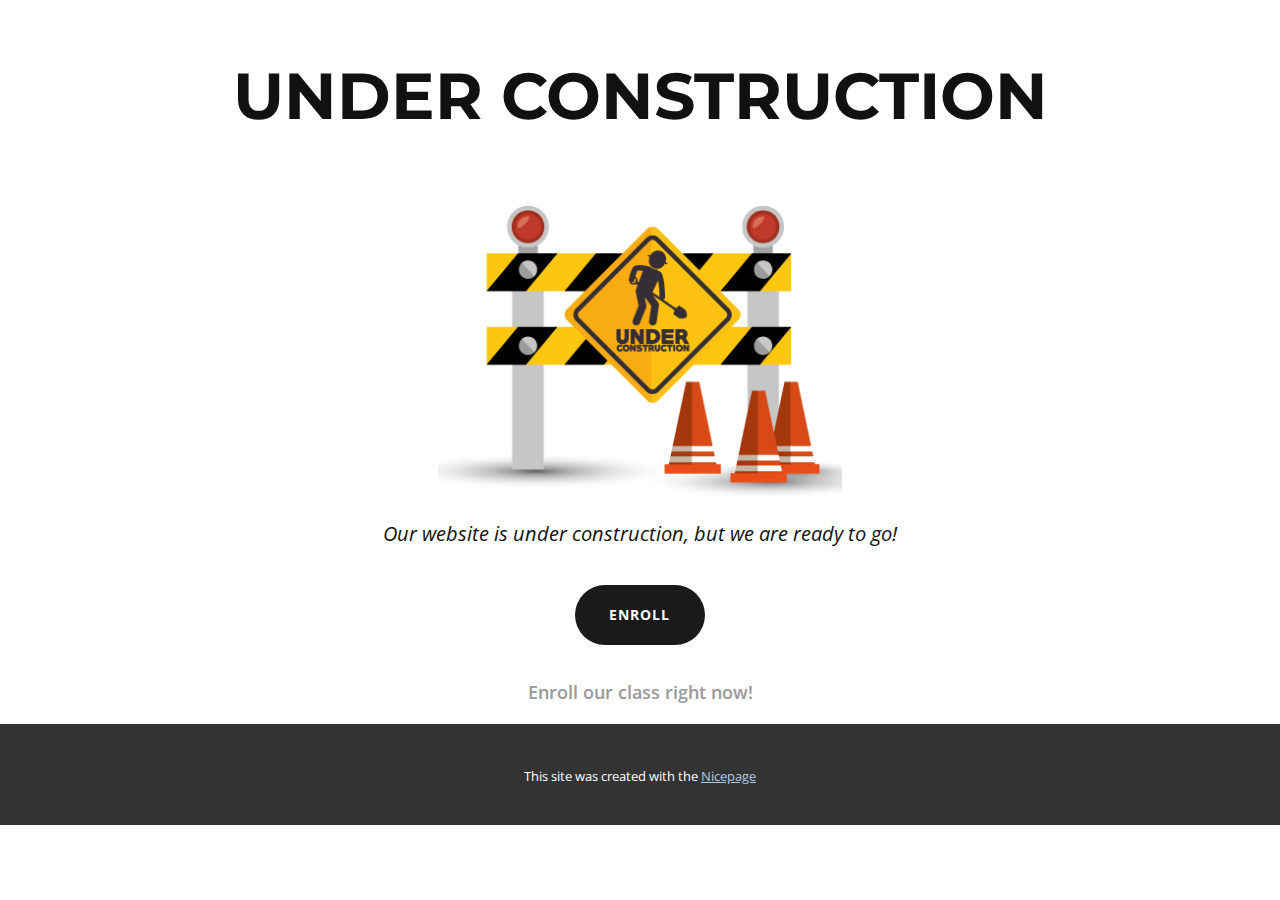
==== index.html @ c8846d8f "first committ" ====
<!DOCTYPE html>
<html style="font-size: 16px;" lang="en"><head>
    <meta name="viewport" content="width=device-width, initial-scale=1.0">
    <meta charset="utf-8">
    <meta name="keywords" content="Under Construction, Join the club">
    <meta name="description" content="">
    <title>Home</title>
    <link rel="stylesheet" href="nicepage.css" media="screen">
<link rel="stylesheet" href="index.css" media="screen">
    <script class="u-script" type="text/javascript" src="jquery.js" defer=""></script>
    <script class="u-script" type="text/javascript" src="nicepage.js" defer=""></script>
    <meta name="generator" content="Nicepage 6.20.0, nicepage.com">
    <link id="u-theme-google-font" rel="stylesheet" href="https://fonts.googleapis.com/css?family=Roboto:100,100i,300,300i,400,400i,500,500i,700,700i,900,900i|Open+Sans:300,300i,400,400i,500,500i,600,600i,700,700i,800,800i">
    <link id="u-page-google-font" rel="stylesheet" href="https://fonts.googleapis.com/css?family=Montserrat:100,100i,200,200i,300,300i,400,400i,500,500i,600,600i,700,700i,800,800i,900,900i">
    
    
    
    
    <script type="application/ld+json">{
		"@context": "http://schema.org",
		"@type": "Organization",
		"name": ""
}</script>
    <meta name="theme-color" content="#478ac9">
    <meta property="og:title" content="Home">
    <meta property="og:type" content="website">
  <meta data-intl-tel-input-cdn-path="intlTelInput/"></head>
  <body data-home-page="Home.html" data-home-page-title="Home" data-path-to-root="./" data-include-products="false" class="u-body u-xl-mode" data-lang="en">
    <section class="u-align-center u-clearfix u-container-align-center u-white u-section-1" id="carousel_ae9a">
      <div class="u-clearfix u-sheet u-sheet-1">
        <h1 class="u-custom-font u-font-montserrat u-text u-text-1">Under Construction</h1>
        <img src="images/60028-Converted.png" alt="" class="u-image u-image-contain u-image-default u-image-1" data-image-width="411" data-image-height="393">
        <p class="u-align-center u-text u-text-2">Our website is under construction, but we are ready to go!</p>
        <a href="#carousel_fd98" class="u-border-none u-btn u-btn-round u-button-style u-dialog-link u-grey-90 u-hover-grey-15 u-radius u-btn-1">Enroll </a>
        <p class="u-text u-text-grey-40 u-text-3">Enroll our class right now! </p>
      </div>
    </section>
    
    
    
    
    
    <section class="u-backlink u-clearfix u-grey-80">
      <p class="u-text">
        <span>This site was created with the </span>
        <a class="u-link" href="https://nicepage.com/" target="_blank" rel="nofollow">
          <span>Nicepage</span>
        </a>
      </p>
    </section>
  <section class="u-align-center u-black u-clearfix u-container-align-center u-container-align-center-lg u-container-align-center-md u-container-align-center-sm u-container-align-center-xl u-container-style u-dialog-block u-opacity u-opacity-70 u-dialog-section-5" id="carousel_fd98">
      <div class="u-black u-container-style u-dialog u-expanded-width-xs u-dialog-1">
        <div class="u-container-layout u-container-layout-1">
          <div class="u-border-1 u-border-black u-container-style u-expanded-width u-group u-white u-group-1">
            <div class="u-container-layout u-container-layout-2">
              <h2 class="u-align-center u-text u-text-default u-text-1">Enroll our class </h2>
              <h6 class="u-align-center u-custom-font u-font-playfair-display u-text u-text-default u-text-2">Don't miss a great chance to become a part of the Club</h6>
              <a href="https://forms.gle/uKroVkedN8Bs9v1y5" class="u-border-none u-btn u-btn-round u-button-style u-grey-90 u-hover-grey-10 u-radius u-btn-1" target="_blank">adult</a>
              <a href="https://forms.gle/uKroVkedN8Bs9v1y5" class="u-black u-border-none u-btn u-btn-round u-button-style u-hover-grey-10 u-radius u-btn-2">child </a>
              <p class="u-align-center u-text u-text-default u-text-3">We protect your private information.</p>
            </div>
          </div>
        </div><button class="u-dialog-close-button u-file-icon u-icon u-icon-rounded u-radius u-text-black u-white u-icon-1"><img src="images/1766-b7c24554.png" alt=""></button>
      </div>
    </section><style>.u-dialog-section-5 .u-dialog-1 {
  width: 566px;
  min-height: 424px;
  height: auto;
  margin: 149px auto 60px;
}

.u-dialog-section-5 .u-container-layout-1 {
  padding: 10px 30px;
}

.u-dialog-section-5 .u-group-1 {
  min-height: 366px;
  margin-top: 25px;
  margin-bottom: 0;
  height: auto;
}

.u-dialog-section-5 .u-container-layout-2 {
  padding: 30px 40px 0;
}

.u-dialog-section-5 .u-text-1 {
  font-size: 2.5rem;
  text-transform: uppercase;
  letter-spacing: 2px;
  font-style: italic;
  margin: 2px auto 0;
}

.u-dialog-section-5 .u-text-2 {
  letter-spacing: 0px;
  font-style: italic;
  font-size: 1.5rem;
  text-transform: none;
  margin: 33px auto 0;
}

.u-dialog-section-5 .u-btn-1 {
  --radius: 50px;
  font-weight: 700;
  text-transform: uppercase;
  font-size: 0.875rem;
  letter-spacing: 1px;
  background-image: none;
  margin: 50px auto 0 35px;
  padding: 14px 35px 14px 34px;
}

.u-dialog-section-5 .u-btn-2 {
  --radius: 50px;
  font-weight: 700;
  text-transform: uppercase;
  font-size: 0.875rem;
  letter-spacing: 1px;
  background-image: none;
  margin: -50px 36px 0 auto;
  padding: 14px 41px;
}

.u-dialog-section-5 .u-text-3 {
  font-style: italic;
  margin: 24px auto 0;
}

.u-dialog-section-5 .u-icon-1 {
  width: 40px;
  height: 40px;
  left: auto;
  top: 16px;
  position: absolute;
  background-image: none;
  --radius: 50px;
  right: 11px;
  padding: 10px;
}

@media (max-width: 1199px) {
  .u-dialog-section-5 .u-group-1 {
    height: auto;
  }

  .u-dialog-section-5 .u-btn-1 {
    margin-top: 51px;
  }

  .u-dialog-section-5 .u-btn-2 {
    margin-top: -50px;
    margin-right: 35px;
  }
}

@media (max-width: 991px) {
  .u-dialog-section-5 .u-dialog-1 {
    min-height: 440px;
    margin-top: 181px;
  }

  .u-dialog-section-5 .u-container-layout-1 {
    padding: 32px 40px 40px;
  }

  .u-dialog-section-5 .u-group-1 {
    margin-top: 1px;
  }

  .u-dialog-section-5 .u-container-layout-2 {
    padding-left: 30px;
    padding-right: 30px;
  }

  .u-dialog-section-5 .u-icon-1 {
    top: 14px;
    right: 21px;
  }
}

@media (max-width: 767px) {
  .u-dialog-section-5 .u-dialog-1 {
    width: 540px;
  }

  .u-dialog-section-5 .u-container-layout-1 {
    padding-top: 40px;
  }

  .u-dialog-section-5 .u-container-layout-2 {
    padding-left: 10px;
    padding-right: 10px;
  }
}

@media (max-width: 575px) {
  .u-dialog-section-5 .u-dialog-1 {
    min-height: 507px;
    margin-right: initial;
    margin-left: initial;
    width: auto;
  }

  .u-dialog-section-5 .u-container-layout-1 {
    padding: 33px 35px;
  }

  .u-dialog-section-5 .u-group-1 {
    min-height: 423px;
    margin-top: 17px;
    margin-bottom: -6px;
  }

  .u-dialog-section-5 .u-container-layout-2 {
    padding: 14px 19px;
  }

  .u-dialog-section-5 .u-text-1 {
    font-size: 1.5rem;
    margin-top: 19px;
  }

  .u-dialog-section-5 .u-btn-1 {
    margin-top: 30px;
    margin-left: auto;
  }

  .u-dialog-section-5 .u-btn-2 {
    margin-top: 30px;
    margin-right: auto;
  }

  .u-dialog-section-5 .u-text-3 {
    width: auto;
    margin-top: 21px;
  }

  .u-dialog-section-5 .u-icon-1 {
    top: 31px;
    right: 16px;
  }
}</style>
</body></html>
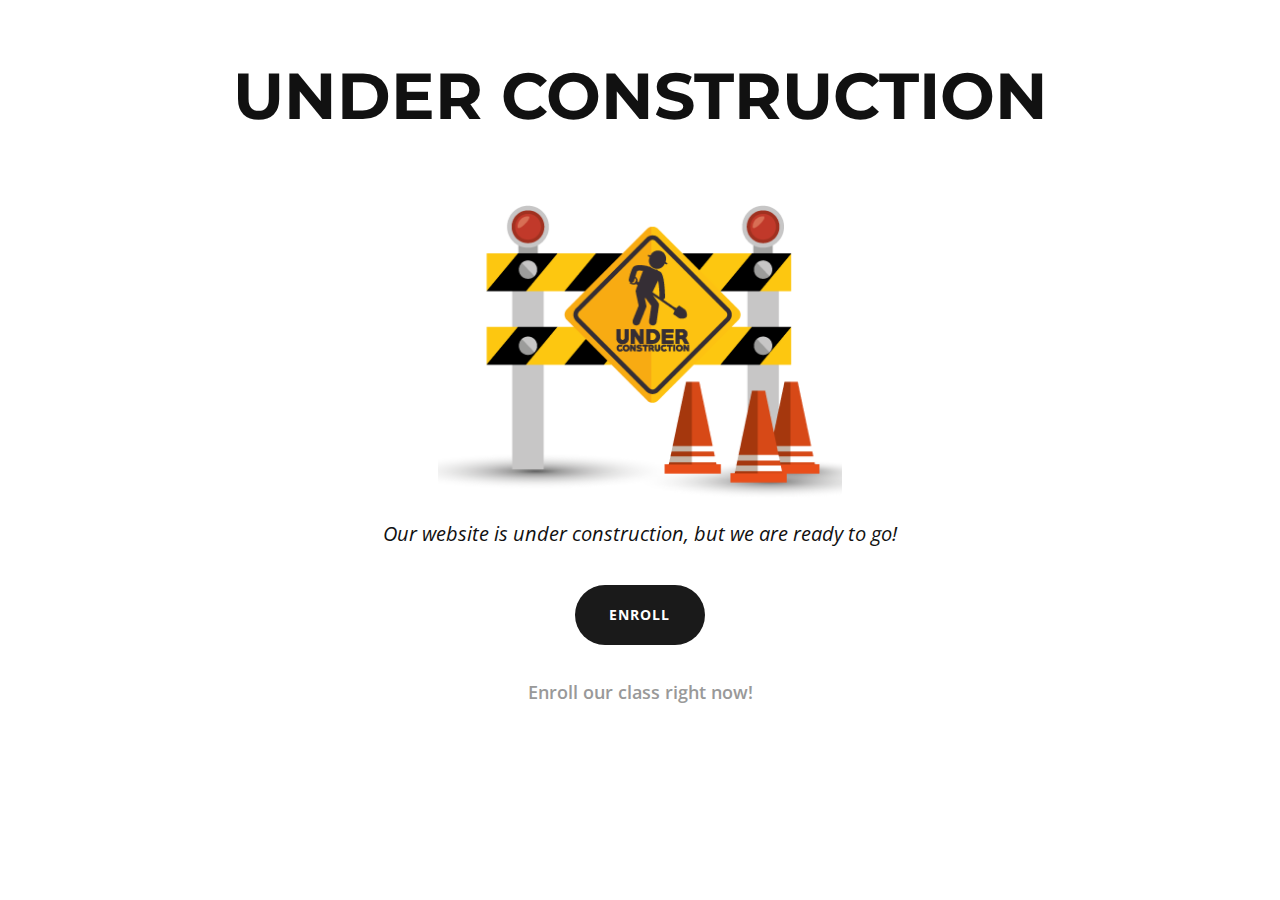
==== commit c851094b: "2 committ" ====
--- a/index.html
+++ b/index.html
@@ -35,19 +35,16 @@
         <p class="u-text u-text-grey-40 u-text-3">Enroll our class right now! </p>
       </div>
     </section>
-    
-    
-    
-    
-    
-    <section class="u-backlink u-clearfix u-grey-80">
+  
+    
+    <!-- <section class="u-backlink u-clearfix u-grey-80">
       <p class="u-text">
         <span>This site was created with the </span>
         <a class="u-link" href="https://nicepage.com/" target="_blank" rel="nofollow">
           <span>Nicepage</span>
         </a>
       </p>
-    </section>
+    </section> -->
   <section class="u-align-center u-black u-clearfix u-container-align-center u-container-align-center-lg u-container-align-center-md u-container-align-center-sm u-container-align-center-xl u-container-style u-dialog-block u-opacity u-opacity-70 u-dialog-section-5" id="carousel_fd98">
       <div class="u-black u-container-style u-dialog u-expanded-width-xs u-dialog-1">
         <div class="u-container-layout u-container-layout-1">
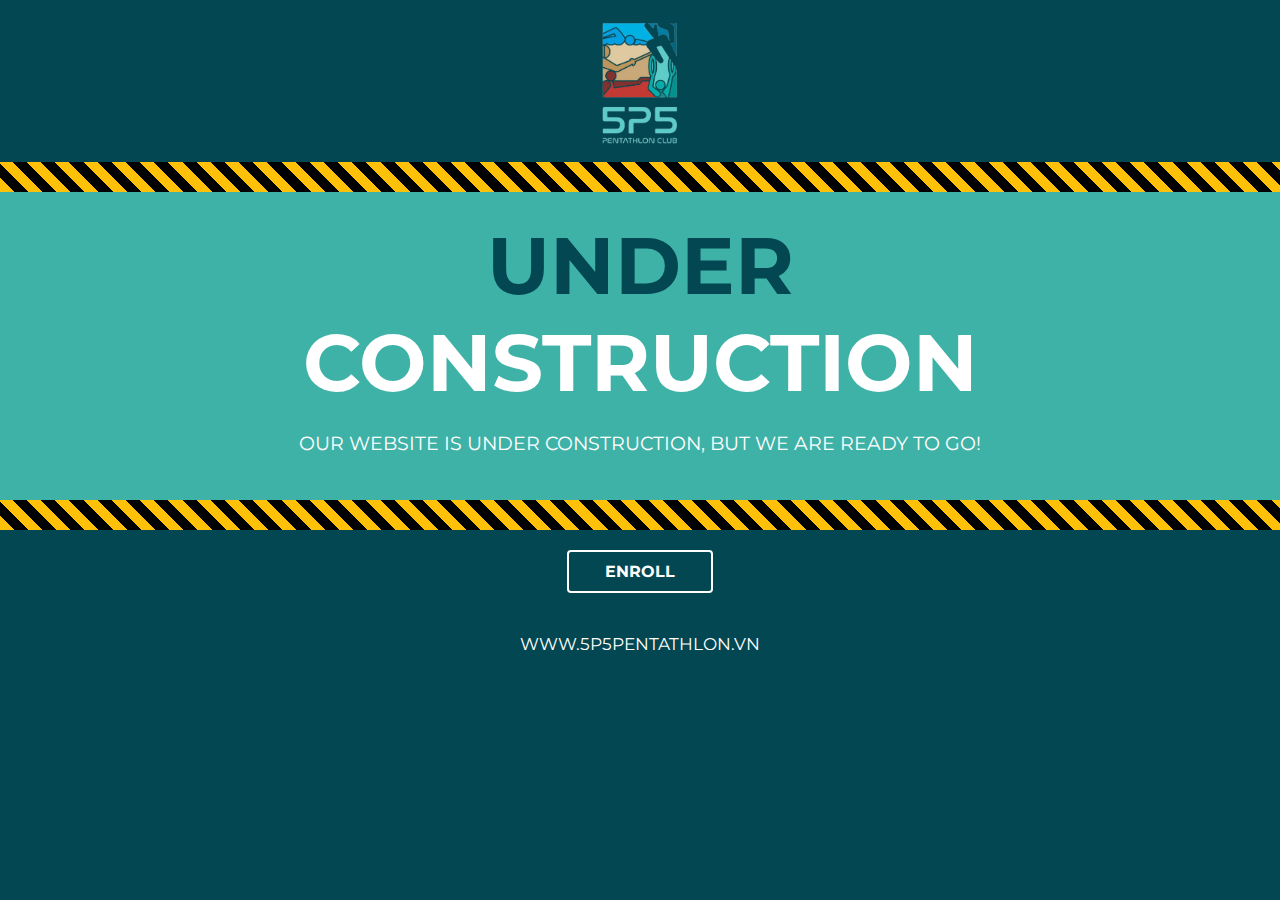
==== commit 030048e8: "add UI" ====
--- a/index.html
+++ b/index.html
@@ -1,241 +1,164 @@
 <!DOCTYPE html>
-<html style="font-size: 16px;" lang="en"><head>
+<html lang="en">
+<head>
+    <meta charset="UTF-8">
     <meta name="viewport" content="width=device-width, initial-scale=1.0">
-    <meta charset="utf-8">
-    <meta name="keywords" content="Under Construction, Join the club">
-    <meta name="description" content="">
-    <title>Home</title>
-    <link rel="stylesheet" href="nicepage.css" media="screen">
-<link rel="stylesheet" href="index.css" media="screen">
-    <script class="u-script" type="text/javascript" src="jquery.js" defer=""></script>
-    <script class="u-script" type="text/javascript" src="nicepage.js" defer=""></script>
-    <meta name="generator" content="Nicepage 6.20.0, nicepage.com">
-    <link id="u-theme-google-font" rel="stylesheet" href="https://fonts.googleapis.com/css?family=Roboto:100,100i,300,300i,400,400i,500,500i,700,700i,900,900i|Open+Sans:300,300i,400,400i,500,500i,600,600i,700,700i,800,800i">
-    <link id="u-page-google-font" rel="stylesheet" href="https://fonts.googleapis.com/css?family=Montserrat:100,100i,200,200i,300,300i,400,400i,500,500i,600,600i,700,700i,800,800i,900,900i">
-    
-    
-    
-    
-    <script type="application/ld+json">{
-		"@context": "http://schema.org",
-		"@type": "Organization",
-		"name": ""
-}</script>
-    <meta name="theme-color" content="#478ac9">
-    <meta property="og:title" content="Home">
-    <meta property="og:type" content="website">
-  <meta data-intl-tel-input-cdn-path="intlTelInput/"></head>
-  <body data-home-page="Home.html" data-home-page-title="Home" data-path-to-root="./" data-include-products="false" class="u-body u-xl-mode" data-lang="en">
-    <section class="u-align-center u-clearfix u-container-align-center u-white u-section-1" id="carousel_ae9a">
-      <div class="u-clearfix u-sheet u-sheet-1">
-        <h1 class="u-custom-font u-font-montserrat u-text u-text-1">Under Construction</h1>
-        <img src="images/60028-Converted.png" alt="" class="u-image u-image-contain u-image-default u-image-1" data-image-width="411" data-image-height="393">
-        <p class="u-align-center u-text u-text-2">Our website is under construction, but we are ready to go!</p>
-        <a href="#carousel_fd98" class="u-border-none u-btn u-btn-round u-button-style u-dialog-link u-grey-90 u-hover-grey-15 u-radius u-btn-1">Enroll </a>
-        <p class="u-text u-text-grey-40 u-text-3">Enroll our class right now! </p>
-      </div>
-    </section>
-  
-    
-    <!-- <section class="u-backlink u-clearfix u-grey-80">
-      <p class="u-text">
-        <span>This site was created with the </span>
-        <a class="u-link" href="https://nicepage.com/" target="_blank" rel="nofollow">
-          <span>Nicepage</span>
-        </a>
-      </p>
-    </section> -->
-  <section class="u-align-center u-black u-clearfix u-container-align-center u-container-align-center-lg u-container-align-center-md u-container-align-center-sm u-container-align-center-xl u-container-style u-dialog-block u-opacity u-opacity-70 u-dialog-section-5" id="carousel_fd98">
-      <div class="u-black u-container-style u-dialog u-expanded-width-xs u-dialog-1">
-        <div class="u-container-layout u-container-layout-1">
-          <div class="u-border-1 u-border-black u-container-style u-expanded-width u-group u-white u-group-1">
-            <div class="u-container-layout u-container-layout-2">
-              <h2 class="u-align-center u-text u-text-default u-text-1">Enroll our class </h2>
-              <h6 class="u-align-center u-custom-font u-font-playfair-display u-text u-text-default u-text-2">Don't miss a great chance to become a part of the Club</h6>
-              <a href="https://forms.gle/uKroVkedN8Bs9v1y5" class="u-border-none u-btn u-btn-round u-button-style u-grey-90 u-hover-grey-10 u-radius u-btn-1" target="_blank">adult</a>
-              <a href="https://forms.gle/uKroVkedN8Bs9v1y5" class="u-black u-border-none u-btn u-btn-round u-button-style u-hover-grey-10 u-radius u-btn-2">child </a>
-              <p class="u-align-center u-text u-text-default u-text-3">We protect your private information.</p>
-            </div>
-          </div>
-        </div><button class="u-dialog-close-button u-file-icon u-icon u-icon-rounded u-radius u-text-black u-white u-icon-1"><img src="images/1766-b7c24554.png" alt=""></button>
-      </div>
-    </section><style>.u-dialog-section-5 .u-dialog-1 {
-  width: 566px;
-  min-height: 424px;
-  height: auto;
-  margin: 149px auto 60px;
-}
+    <title>Under Construction</title>
+    <link href="https://fonts.googleapis.com/css2?family=Montserrat:wght@700&display=swap" rel="stylesheet">
+    <style>
+        * {
+            margin: 0;
+            padding: 0;
+            box-sizing: border-box;
+            font-family: 'Montserrat', sans-serif;
+        }
 
-.u-dialog-section-5 .u-container-layout-1 {
-  padding: 10px 30px;
-}
+        body {
+            display: flex;
+            flex-direction: column;
+            align-items: center;
+            min-height: 100vh;
+            background-color: #034752;
+            background-image: url(''); /* Đường dẫn hình nền, để trống để bạn thêm sau */
+            background-size: cover; /* Làm cho hình nền phủ kín */
+            background-position: center; /* Định vị hình nền ở giữa */
+            color: #FFFFFF;
+        }
 
-.u-dialog-section-5 .u-group-1 {
-  min-height: 366px;
-  margin-top: 25px;
-  margin-bottom: 0;
-  height: auto;
-}
+        .logo {
+            margin-top: 20px;
+            margin-bottom: 10px;
+            width: 10%; /* Tăng kích thước logo với phần trăm */
+            max-width: 240px; /* Đặt kích thước tối đa để tránh logo quá lớn */
+        }
 
-.u-dialog-section-5 .u-container-layout-2 {
-  padding: 30px 40px 0;
-}
+        .logo img {
+            width: 100%; /* Để logo luôn chiếm toàn bộ chiều rộng của phần tử cha */
+        }
 
-.u-dialog-section-5 .u-text-1 {
-  font-size: 2.5rem;
-  text-transform: uppercase;
-  letter-spacing: 2px;
-  font-style: italic;
-  margin: 2px auto 0;
-}
+        .warning-bar {
+            background: repeating-linear-gradient(
+                45deg,
+                #ffc107,
+                #ffc107 10px,
+                #000 10px,
+                #000 20px
+            );
+            height: 30px; /* Tăng kích thước lên 1.5 lần */
+            width: 100vw;
+            position: relative;
+            left: 50%;
+            transform: translateX(-50%);
+        }
 
-.u-dialog-section-5 .u-text-2 {
-  letter-spacing: 0px;
-  font-style: italic;
-  font-size: 1.5rem;
-  text-transform: none;
-  margin: 33px auto 0;
-}
+        .content {
+            background-color: #3fb2a8;
+            padding: 25px 0;
+            width: 100vw;
+            text-align: center;
+            color: #FFFFFF;
+        }
 
-.u-dialog-section-5 .u-btn-1 {
-  --radius: 50px;
-  font-weight: 700;
-  text-transform: uppercase;
-  font-size: 0.875rem;
-  letter-spacing: 1px;
-  background-image: none;
-  margin: 50px auto 0 35px;
-  padding: 14px 35px 14px 34px;
-}
+        h1 {
+            font-size: 5em;
+            margin: 0;
+        }
 
-.u-dialog-section-5 .u-btn-2 {
-  --radius: 50px;
-  font-weight: 700;
-  text-transform: uppercase;
-  font-size: 0.875rem;
-  letter-spacing: 1px;
-  background-image: none;
-  margin: -50px 36px 0 auto;
-  padding: 14px 41px;
-}
+        .under {
+            color: #034752; /* Xanh đậm */
+            font-weight: 700;
+        }
 
-.u-dialog-section-5 .u-text-3 {
-  font-style: italic;
-  margin: 24px auto 0;
-}
+        .construction {
+            color: #FFFFFF; /* Trắng */
+            font-weight: 700;
+        }
 
-.u-dialog-section-5 .u-icon-1 {
-  width: 40px;
-  height: 40px;
-  left: auto;
-  top: 16px;
-  position: absolute;
-  background-image: none;
-  --radius: 50px;
-  right: 11px;
-  padding: 10px;
-}
+        p {
+            font-size: 1.2em;
+            margin: 20px 0;
+        }
 
-@media (max-width: 1199px) {
-  .u-dialog-section-5 .u-group-1 {
-    height: auto;
-  }
+        .enroll-button {
+            display: inline-block;
+            padding: 10px 36px;
+            margin-top: 20px;
+            border: 2px solid #FFFFFF;
+            color: #FFFFFF;
+            text-decoration: none;
+            border-radius: 4px;
+            transition: background-color 0.3s;
+            font-weight: 700;
+        }
 
-  .u-dialog-section-5 .u-btn-1 {
-    margin-top: 51px;
-  }
+        .enroll-button:hover {
+            background-color: #FFFFFF;
+            color: #034752;
+        }
 
-  .u-dialog-section-5 .u-btn-2 {
-    margin-top: -50px;
-    margin-right: 35px;
-  }
-}
+        .footer {
+            margin-top: 20px;
+            font-size: 0.9em;
+            color: #FFFFFF;
+        }
 
-@media (max-width: 991px) {
-  .u-dialog-section-5 .u-dialog-1 {
-    min-height: 440px;
-    margin-top: 181px;
-  }
+        /* Responsive styles */
+        @media (max-width: 768px) {
+            .logo {
+                width: 20%; /* Tăng kích thước logo trên thiết bị nhỏ */
+            }
 
-  .u-dialog-section-5 .u-container-layout-1 {
-    padding: 32px 40px 40px;
-  }
+            h1 {
+                font-size: 3em;
+            }
 
-  .u-dialog-section-5 .u-group-1 {
-    margin-top: 1px;
-  }
+            .enroll-button {
+                padding: 8px 24px;
+            }
 
-  .u-dialog-section-5 .u-container-layout-2 {
-    padding-left: 30px;
-    padding-right: 30px;
-  }
+            .footer {
+                font-size: 0.8em;
+            }
+        }
 
-  .u-dialog-section-5 .u-icon-1 {
-    top: 14px;
-    right: 21px;
-  }
-}
+        @media (max-width: 480px) {
+            .logo {
+                width: 30%; /* Tăng kích thước logo trên thiết bị nhỏ hơn */
+            }
 
-@media (max-width: 767px) {
-  .u-dialog-section-5 .u-dialog-1 {
-    width: 540px;
-  }
+            h1 {
+                font-size: 2.5em;
+            }
 
-  .u-dialog-section-5 .u-container-layout-1 {
-    padding-top: 40px;
-  }
+            p {
+                font-size: 0.9em;
+            }
 
-  .u-dialog-section-5 .u-container-layout-2 {
-    padding-left: 10px;
-    padding-right: 10px;
-  }
-}
+            .enroll-button {
+                padding: 6px 16px;
+                font-size: 0.9em;
+            }
 
-@media (max-width: 575px) {
-  .u-dialog-section-5 .u-dialog-1 {
-    min-height: 507px;
-    margin-right: initial;
-    margin-left: initial;
-    width: auto;
-  }
-
-  .u-dialog-section-5 .u-container-layout-1 {
-    padding: 33px 35px;
-  }
-
-  .u-dialog-section-5 .u-group-1 {
-    min-height: 423px;
-    margin-top: 17px;
-    margin-bottom: -6px;
-  }
-
-  .u-dialog-section-5 .u-container-layout-2 {
-    padding: 14px 19px;
-  }
-
-  .u-dialog-section-5 .u-text-1 {
-    font-size: 1.5rem;
-    margin-top: 19px;
-  }
-
-  .u-dialog-section-5 .u-btn-1 {
-    margin-top: 30px;
-    margin-left: auto;
-  }
-
-  .u-dialog-section-5 .u-btn-2 {
-    margin-top: 30px;
-    margin-right: auto;
-  }
-
-  .u-dialog-section-5 .u-text-3 {
-    width: auto;
-    margin-top: 21px;
-  }
-
-  .u-dialog-section-5 .u-icon-1 {
-    top: 31px;
-    right: 16px;
-  }
-}</style>
-</body></html>+            .footer {
+                font-size: 0.75em;
+            }
+        }
+    </style>
+</head>
+<body>
+    <div class="logo">
+        <img src="assets/images/logo.png" alt="Logo">
+    </div>
+    <div class="warning-bar"></div>
+    <div class="content">
+        <h1 class="under">UNDER</h1>
+        <h1 class="construction">CONSTRUCTION</h1>
+        <p>OUR WEBSITE IS UNDER CONSTRUCTION, BUT WE ARE READY TO GO!</p>
+    </div>
+    <div class="warning-bar"></div>
+    <a href="https://forms.gle/JxnRrLHgWzVuoUAK9" class="enroll-button">ENROLL</a>
+    <div class="footer">
+        <p>WWW.5P5PENTATHLON.VN</p>
+    </div>
+</body>
+</html>
